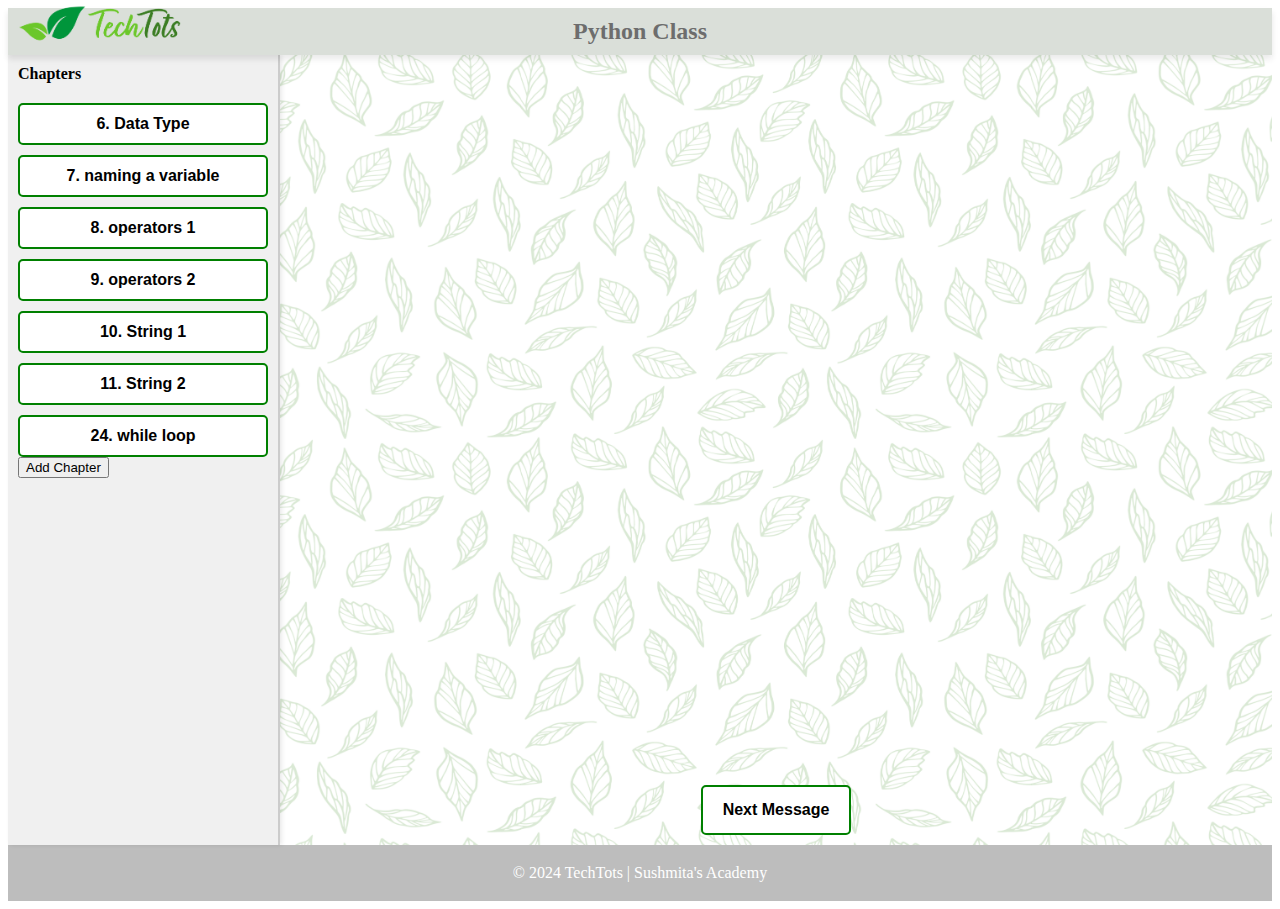
==== index.html @ 0f3cfc85 "Update index.html" ====
<!DOCTYPE html>
<html lang="en">
<head>
    <link rel="apple-touch-icon" sizes="180x180" href="/apple-touch-icon.png">
    <link rel="icon" type="image/png" sizes="32x32" href="/favicon-32x32.png">
    <link rel="icon" type="image/png" sizes="16x16" href="/favicon-16x16.png">
    <link rel="manifest" href="/site.webmanifest">
    <meta charset="UTF-8">
    <meta name="viewport" content="width=device-width, initial-scale=1.0">
    <title>TechTots</title>
    <link rel="stylesheet" href="styles.css">
</head>
<body>
    <header>
        <img src="res/LOGO.png" alt="Logo" id="logo">
        <h1 id="title" style="font-size: 150%;">Python Class</h1>
    </header>
    <div id="mainContainer">
        <div id="devSide">
            <p>Chapters</p>
            <!-- <img id="devImage" src="res/dev-image.png" alt="Developer Image"> -->
            <div id="chapters">
                <!-- Buttons will be dynamically generated here -->
            </div>
            <button id="addChapterButton">Add Chapter</button> <!-- New button added -->
        </div>
        <div id="chatContainer">
            <div id="chatBox">
                <!-- Chat messages will appear here -->
            </div>
            <button id="nextMessageButton">Next Message</button>
        </div>
    </div>
    <footer>
        <p>&copy; 2024 TechTots | Sushmita's Academy</p>
    </footer>
    <script src="script.js"></script>
</body>
</html>
---- styles.css ----
header {
    background-color: #dadfd9;
    color: rgb(109, 109, 109);
    display: flex;
    align-items: center;
    padding: 10px;
    box-shadow: 0 4px 6px rgba(0, 0, 0, 0.1);
    position: relative;
}

#logo {
    width: 15%;
    height: auto;
    margin-right: 10px; /* Space between logo and text */
}

header h1 {
    margin: 0;
    flex: 1;
    text-align: center;
}

#logo {
    width: 15%;
    height: auto;
    position: absolute;
    left: 10px;
    top: 50%;
    transform: translateY(-50%);
}

header h1 {
    margin: 0;
    flex: 1;
    text-align: center;
}

#mainContainer {
    display: flex;
    flex: 1;
    flex-direction: row;
    height: calc(100vh - 80px - 30px); /* 80px for header + 30px for footer */
}

#devSide {
    width: 250px;
    padding: 10px;
    background-color: #f0f0f0;
    border-right: 2px solid #ccc;
    display: flex;
    flex-direction: column;
    align-items: flex-start;
    box-shadow: 2px 0 4px rgba(0, 0, 0, 0.1);
}

#devSide p {
    margin: 0;
    font-weight: bold;
}

#chapters {
    margin-top: 10px;
}

#chapters button {
    width: 100%;
    background-color: white;
    color: black;
    margin-top: 10px;
    padding: 10px;
    border: 2px solid green;
    border-radius: 5px;
    cursor: pointer;
    font-size: 16px;
    font-weight: bold;
    text-align: center;
}

#chapters button:hover {
    background-color: #f0f0f0;
}

#chapters button:active {
    background-color: darkgreen;
    border: 2px solid black;
    color: white;
}

#chatContainer {
    flex: 1;
    display: flex;
    flex-direction: column;
    align-items: center;
    padding: 10px;
    overflow: hidden;
    background-image: url(res/Picture8.png);
    background-size: cover;
    background-position: center;
    position: relative;
}

#chatBox {
    width: 100%;
    flex: 1;
    overflow-y: auto;
    display: flex;
    flex-direction: column;
    align-items: flex-start;
    margin-bottom: 10px;
}

#nextMessageButton {
    width: 150px;
    height: 50px;
    cursor: pointer;
    background-color: white;
    color: black;
    border: 2px solid green;
    border-radius: 5px;
    font-size: 16px;
    font-weight: bold;
    margin-top: 10px;
    flex-shrink: 0; /* Prevent button from shrinking */
}

#nextMessageButton:hover {
    background-color: #f0f0f0;
}

#nextMessageButton:active {
    background-color: darkgreen;
    border: 2px solid black;
    color: white;
}

footer {
    background-color: #bdbdbd;
    color: white;
    text-align: center;
    padding: 3px;
    flex-shrink: 0; /* Ensure footer does not shrink */
}

.message {
    max-width: 80%;
    padding: 5px 10px;
    margin: 5px 0;
    border-radius: 10px;
    font-size: 17px;
    line-height: 1.4;
}

.message.right {
    background-color: #d1e7dd;
    align-self: flex-end;
}

.message.left {
    background-color: #f8d7da;
    align-self: flex-start;
}
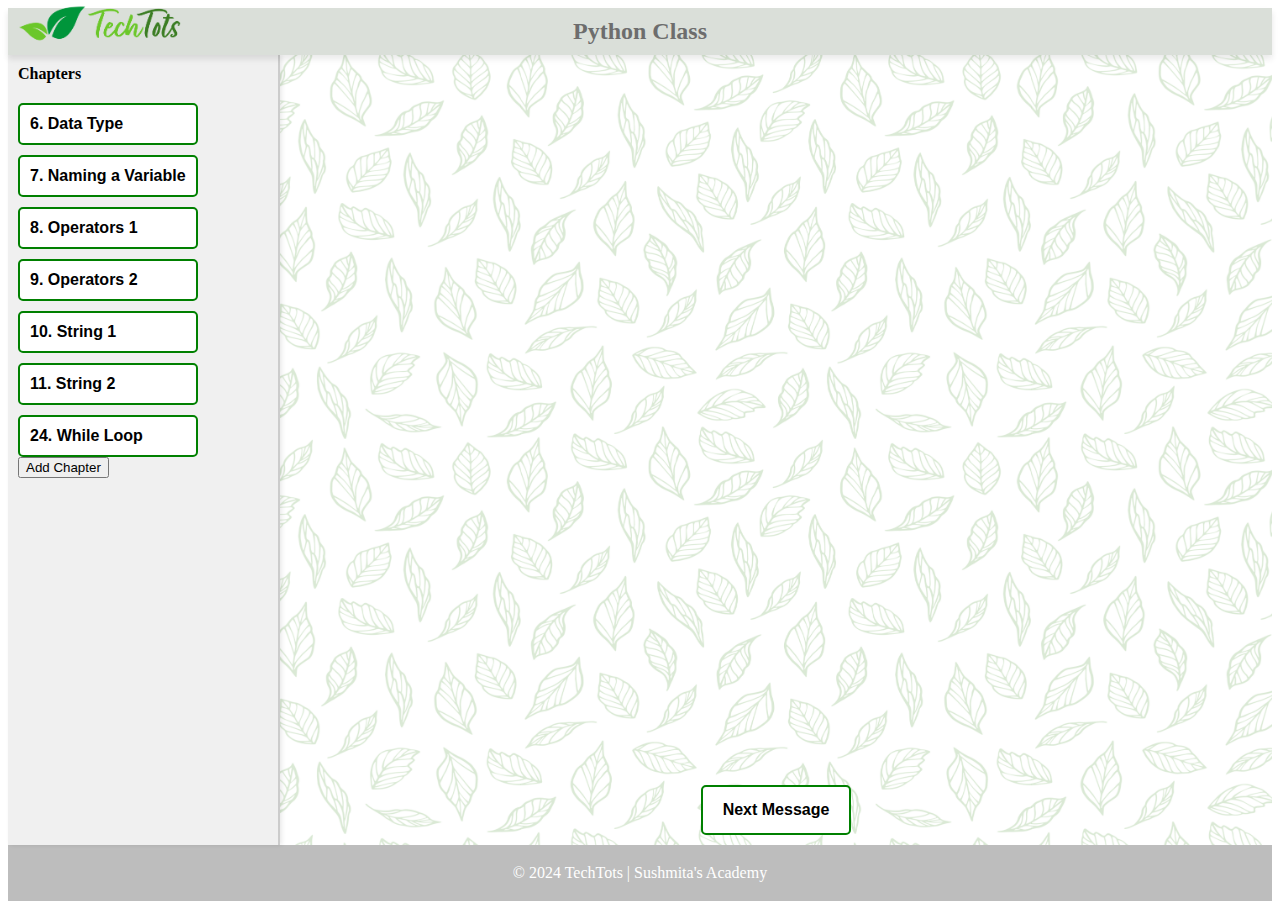
==== commit 25d8630f: "Update index.html" ====
--- a/index.html
+++ b/index.html
@@ -7,7 +7,7 @@
     <link rel="manifest" href="/site.webmanifest">
     <meta charset="UTF-8">
     <meta name="viewport" content="width=device-width, initial-scale=1.0">
-    <title>TechTots</title>
+    <title>Tech Tots</title>
     <link rel="stylesheet" href="styles.css">
 </head>
 <body>
@@ -18,11 +18,11 @@
     <div id="mainContainer">
         <div id="devSide">
             <p>Chapters</p>
-            <!-- <img id="devImage" src="res/dev-image.png" alt="Developer Image"> -->
             <div id="chapters">
-                <!-- Buttons will be dynamically generated here -->
+                <!-- Ensure this div is empty -->
             </div>
-            <button id="addChapterButton">Add Chapter</button> <!-- New button added -->
+            
+            <button id="addChapterButton">Add Chapter</button>
         </div>
         <div id="chatContainer">
             <div id="chatBox">
--- a/styles.css
+++ b/styles.css
@@ -60,8 +60,12 @@
 
 #chapters {
     margin-top: 10px;
+    display: flex;
+    flex-direction: column;
+    align-items: flex-start; /* Aligns all child elements (buttons) to the left */
 }
 
+/* Style for chapter buttons */
 #chapters button {
     width: 100%;
     background-color: white;
@@ -73,9 +77,10 @@
     cursor: pointer;
     font-size: 16px;
     font-weight: bold;
-    text-align: center;
+    text-align: left; /* Aligns text inside buttons to the left */
 }
 
+/* Button hover and active states */
 #chapters button:hover {
     background-color: #f0f0f0;
 }
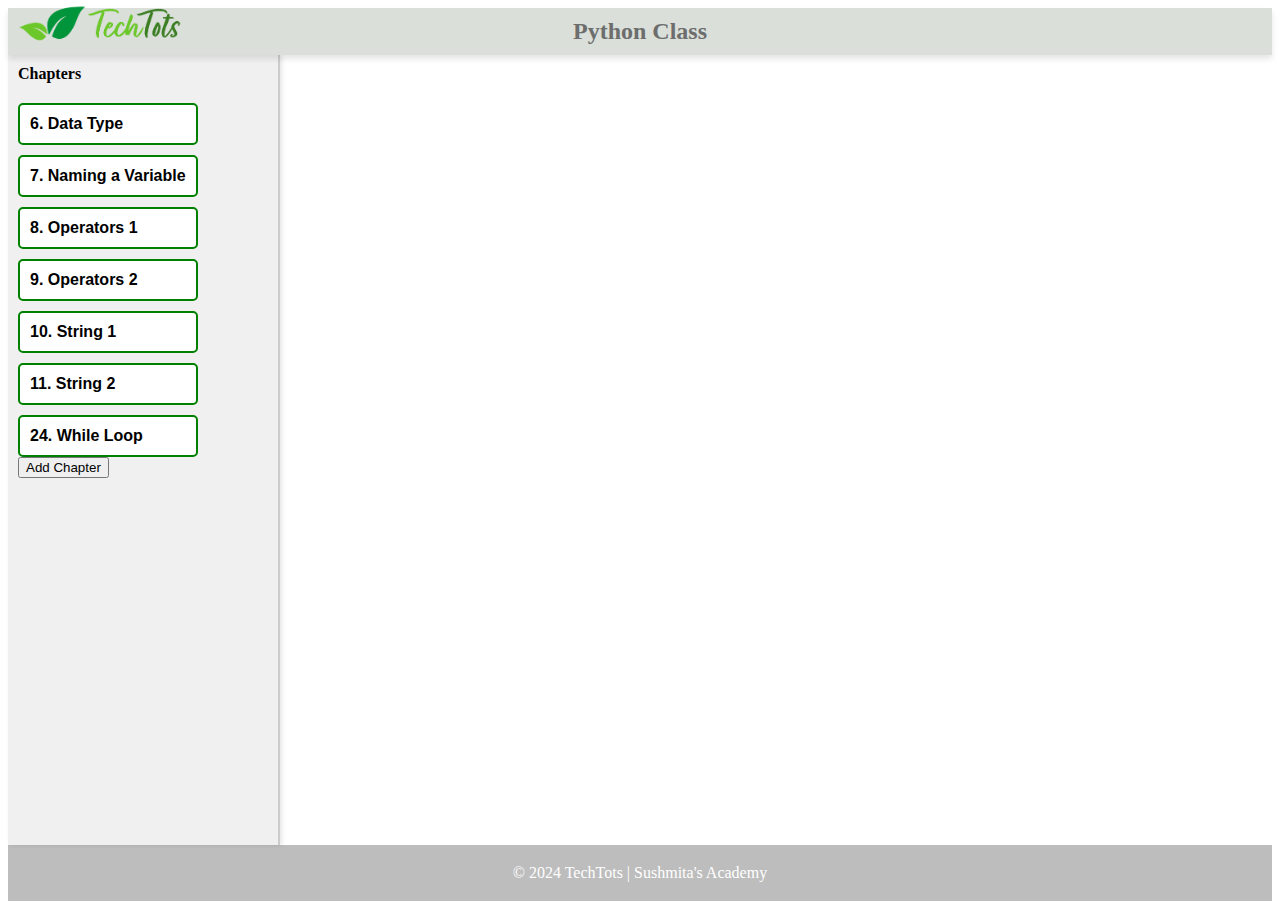
==== commit 6ed12352: "Update index.html" ====
--- a/index.html
+++ b/index.html
@@ -7,7 +7,7 @@
     <link rel="manifest" href="/site.webmanifest">
     <meta charset="UTF-8">
     <meta name="viewport" content="width=device-width, initial-scale=1.0">
-    <title>Tech Tots</title>
+    <title>TechTots</title>
     <link rel="stylesheet" href="styles.css">
 </head>
 <body>
@@ -24,11 +24,9 @@
             
             <button id="addChapterButton">Add Chapter</button>
         </div>
-        <div id="chatContainer">
-            <div id="chatBox">
-                <!-- Chat messages will appear here -->
-            </div>
-            <button id="nextMessageButton">Next Message</button>
+        
+        <div id="contentContainer">
+            <!-- This container will be updated with chapter options -->
         </div>
     </div>
     <footer>
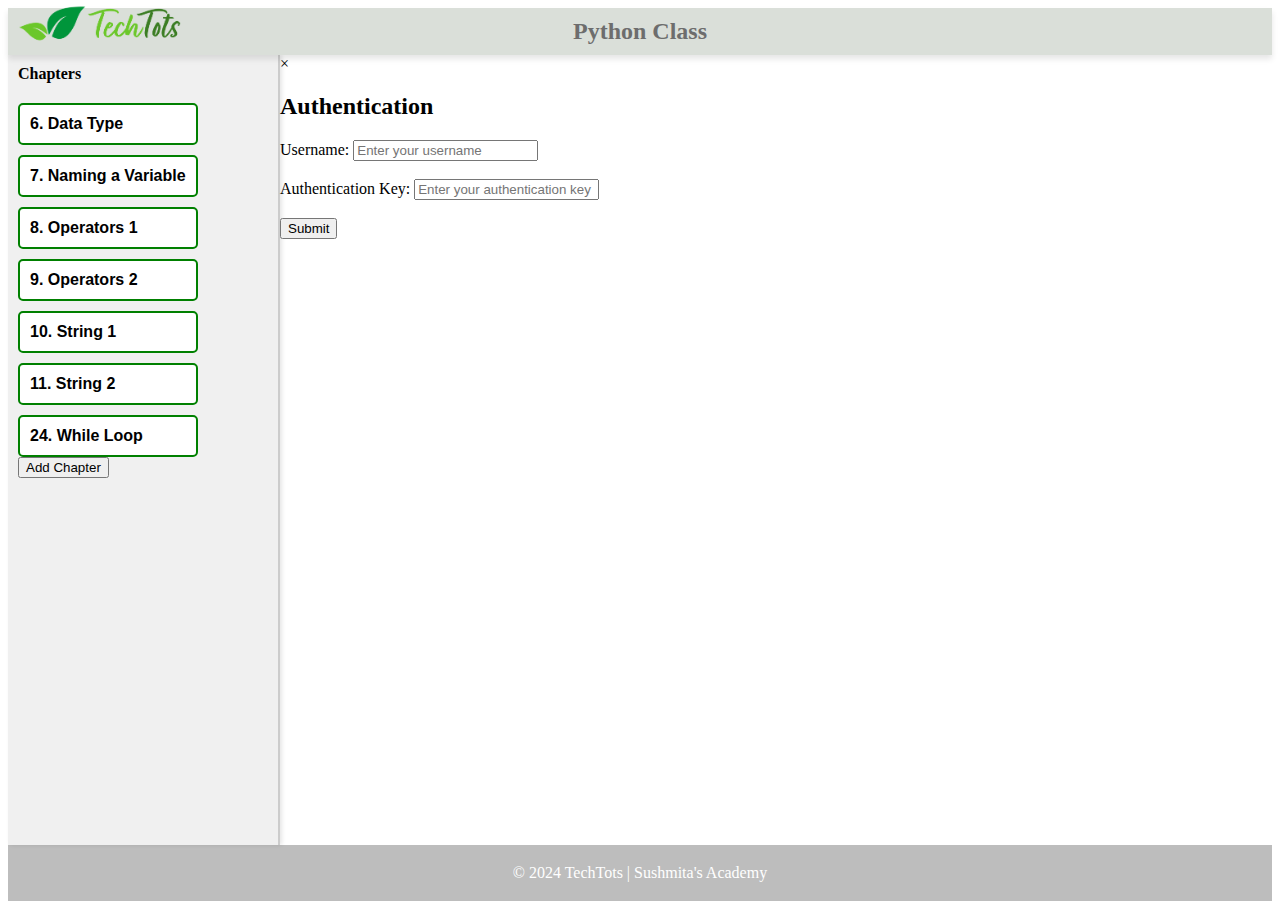
==== commit f5d2a6cf: "Update index.html" ====
--- a/index.html
+++ b/index.html
@@ -27,6 +27,17 @@
         
         <div id="contentContainer">
             <!-- This container will be updated with chapter options -->
+            <div id="authModal" class="modal">
+                <div class="modal-content">
+                    <span class="close">&times;</span>
+                    <h2>Authentication</h2>
+                    <label for="username">Username:</label>
+                    <input type="text" id="username" placeholder="Enter your username"><br><br>
+                    <label for="authKey">Authentication Key:</label>
+                    <input type="password" id="authKey" placeholder="Enter your authentication key"><br><br>
+                    <button id="submitAuth">Submit</button>
+                </div>
+            </div>
         </div>
     </div>
     <footer>
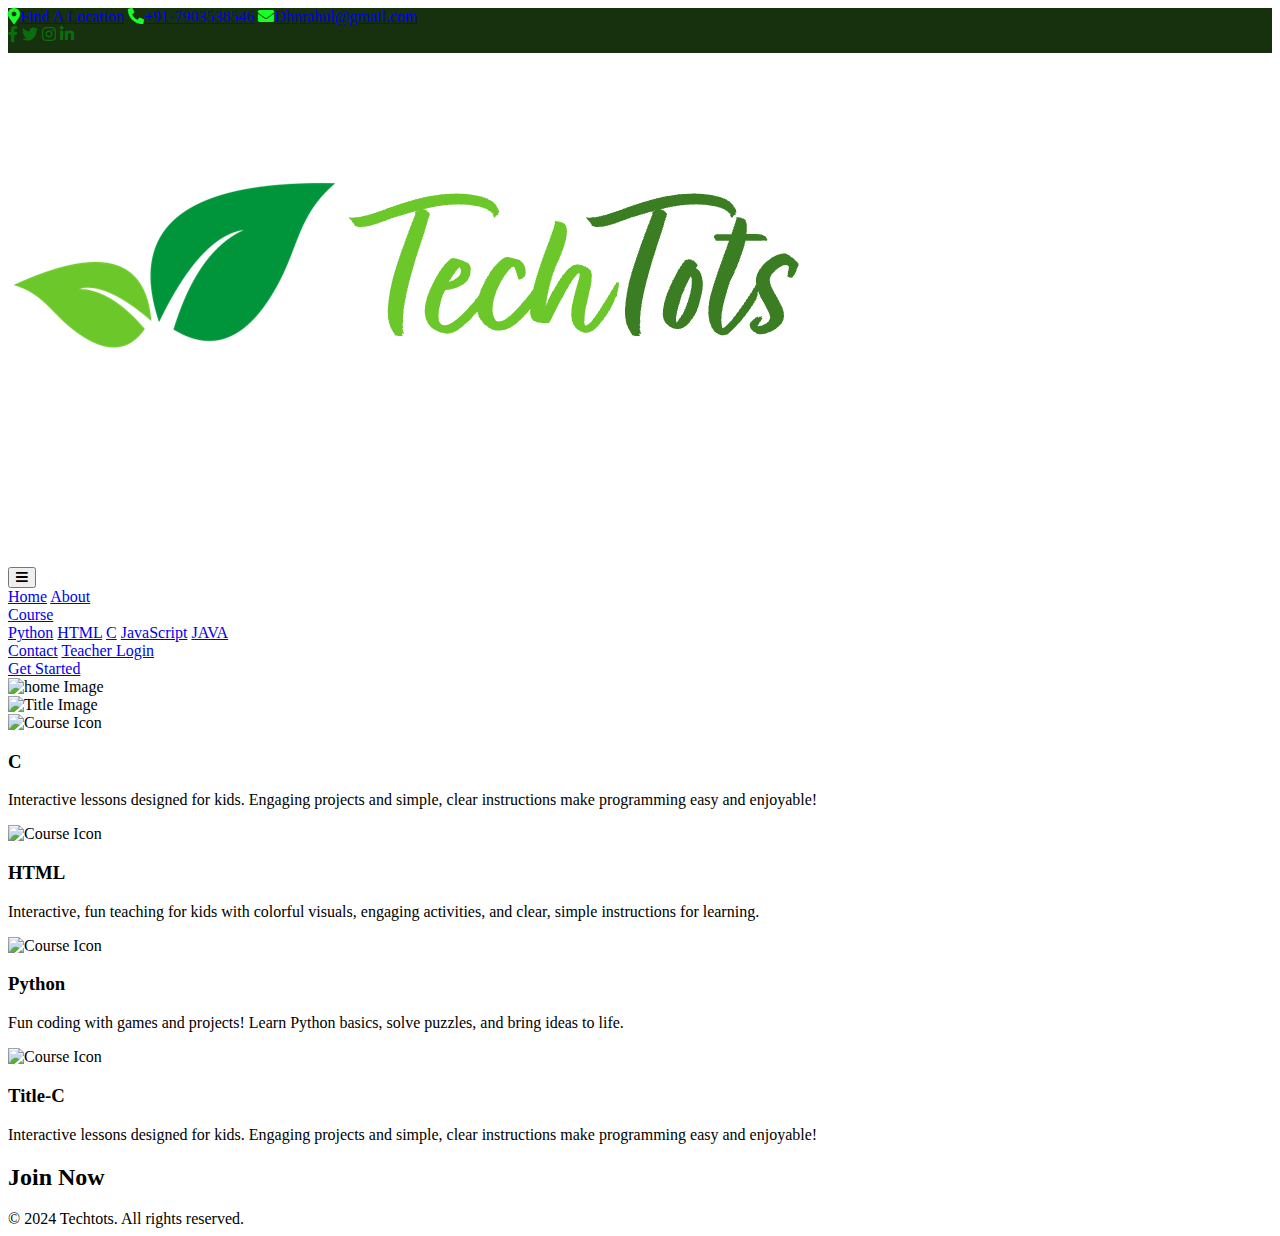
==== commit 3b76fccd: "Update index.html" ====
--- a/index.html
+++ b/index.html
@@ -1,48 +1,136 @@
 <!DOCTYPE html>
 <html lang="en">
 <head>
-    <link rel="apple-touch-icon" sizes="180x180" href="/apple-touch-icon.png">
-    <link rel="icon" type="image/png" sizes="32x32" href="/favicon-32x32.png">
-    <link rel="icon" type="image/png" sizes="16x16" href="/favicon-16x16.png">
-    <link rel="manifest" href="/site.webmanifest">
     <meta charset="UTF-8">
     <meta name="viewport" content="width=device-width, initial-scale=1.0">
-    <title>TechTots</title>
-    <link rel="stylesheet" href="styles.css">
+    <title>Techtots</title>
+    <link rel="preconnect" href="https://fonts.googleapis.com">
+    <link rel="preconnect" href="https://fonts.gstatic.com" crossorigin>
+    <link href="https://fonts.googleapis.com/css2?family=Lato:wght@400;700;900&family=Montserrat:wght@100..900&display=swap" rel="stylesheet">
+    <link rel="stylesheet" href="https://use.fontawesome.com/releases/v5.15.4/css/all.css">
+    <link href="https://cdn.jsdelivr.net/npm/bootstrap-icons@1.4.1/font/bootstrap-icons.css" rel="stylesheet">
+    <link href="lib/animate/animate.min.css" rel="stylesheet">
+    <link href="lib/owlcarousel/assets/owl.carousel.min.css" rel="stylesheet">
+    <link href="bootstrap.min.css" rel="stylesheet">
+    <link href="style.css" rel="stylesheet">
+</head>
+    <link rel="stylesheet" href="style.css">
+    <link rel="stylesheet" href="HomeSection.css">
+    <link rel="stylesheet" href="aboutSection.css">
+    <link rel="stylesheet" href="coursesSection.css">
+    <link rel="stylesheet" href="joinNowSection.css">
 </head>
 <body>
-    <header>
-        <img src="res/LOGO.png" alt="Logo" id="logo">
-        <h1 id="title" style="font-size: 150%;">Python Class</h1>
-    </header>
-    <div id="mainContainer">
-        <div id="devSide">
-            <p>Chapters</p>
-            <div id="chapters">
-                <!-- Ensure this div is empty -->
+
+<!-- header start -->
+
+<!-- Topbar Start -->
+<div class="container-fluid topbar  d-none d-xl-block w-100" style="background-color: #17300e;">
+    <div class="container" >
+        <div class="row gx-0 align-items-center" style="height: 45px; " >
+            <div class="col-lg-6 text-center text-lg-start mb-lg-0">
+                <div class="d-flex flex-wrap" >
+                    <a href="#" class="text-muted me-4"><i class="fas fa-map-marker-alt me-2" style="color: rgb(23, 255, 39);"></i>Find A Location</a>
+                    <a href="tel:+01234567890" class="text-muted me-4"><i class="fas fa-phone-alt me-2" style="color: rgb(23, 255, 39);"></i>+91-7903538546</a>
+                    <a href="mailto:dhnrahul@gmail.com" class="text-muted me-0"><i class="fas fa-envelope me-2" style="color: rgb(23, 255, 39);"></i>Dhnrahul@gmail.com</a>
+                </div>
             </div>
-            
-            <button id="addChapterButton">Add Chapter</button>
-        </div>
-        
-        <div id="contentContainer">
-            <!-- This container will be updated with chapter options -->
-            <div id="authModal" class="modal">
-                <div class="modal-content">
-                    <span class="close">&times;</span>
-                    <h2>Authentication</h2>
-                    <label for="username">Username:</label>
-                    <input type="text" id="username" placeholder="Enter your username"><br><br>
-                    <label for="authKey">Authentication Key:</label>
-                    <input type="password" id="authKey" placeholder="Enter your authentication key"><br><br>
-                    <button id="submitAuth">Submit</button>
+            <div class="col-lg-6 text-center text-lg-end">
+                <div class="d-flex align-items-center justify-content-end">
+                    <a href="#" class="btn btn-light btn-sm-square rounded-circle me-3"><i class="fab fa-facebook-f" style="color: rgb(10, 110, 15);"></i></a>
+                    <a href="#" class="btn btn-light btn-sm-square rounded-circle me-3"><i class="fab fa-twitter" style="color: rgb(10, 110, 15);"></i></a>
+                    <a href="https://www.instagram.com/techtots_ind" class="btn btn-light btn-sm-square rounded-circle me-3" target="_self" ><i class="fab fa-instagram" style="color: rgb(10, 110, 15);"></i></a>
+                    <a href="#" class="btn btn-light btn-sm-square rounded-circle me-0"><i class="fab fa-linkedin-in" style="color: rgb(10, 110, 15);"></i></a>
                 </div>
             </div>
         </div>
     </div>
-    <footer>
-        <p>&copy; 2024 TechTots | Sushmita's Academy</p>
-    </footer>
-    <script src="script.js"></script>
+</div>
+<!-- Topbar End -->
+
+<!-- Navbar & Hero Start -->
+<div class="container-fluid nav-bar sticky-top px-0 px-lg-4 py-2 py-lg-0">
+    <div class="container">
+        <nav class="navbar navbar-expand-lg navbar-light">
+            <a href="" class="navbar-brand p-0">
+                <h1 class="display-11" style="color: green;"><img src="res/LOGO.png" alt="home Image"></h1>
+                <!-- <img src="img/logo.png" alt="Logo"> -->
+            </a>
+            <button class="navbar-toggler" type="button" data-bs-toggle="collapse" data-bs-target="#navbarCollapse">
+                <span class="fa fa-bars"></span>
+            </button>
+            <div class="collapse navbar-collapse" id="navbarCollapse">
+                <div class="navbar-nav mx-auto py-0">
+                    <a href="#homeSection" class="nav-item nav-link active">Home</a>
+                    <a href="about.html" class="nav-item nav-link">About</a>
+                    <div class="nav-item dropdown">
+                        <a href="#coursesSection" class="nav-link dropdown-toggle" data-bs-toggle="dropdown">Course</a>
+                        <div class="dropdown-menu m-0">
+                            <a href="feature.html" class="dropdown-item">Python</a>
+                            <a href="cars.html" class="dropdown-item">HTML</a>
+                            <a href="team.html" class="dropdown-item">C</a>
+                            <a href="testimonial.html" class="dropdown-item">JavaScript</a>
+                            <a href="404.html" class="dropdown-item">JAVA</a>
+                        </div>
+                    </div>
+                    <a href="#contact" class="nav-item nav-link">Contact</a>
+                    <a href="python.html" class="nav-item nav-link">Teacher Login</a>
+                </div>
+                <a href="#" class="btn btn-primary rounded-pill py-2 px-4">Get Started</a>
+            </div>
+        </nav>
+    </div>
+</div><!-- header End -->
+
+<main>
+    <div id="mainContainer">
+        <section id="homeSection">
+            
+            <div class="home-image">
+                <img src="res/Home.png" alt="home Image">
+            </div>
+            
+        </section>
+
+        <section id="coursesSection">
+            <div class="title-image">
+                <img src="res/courses.png" alt="Title Image">
+            </div>
+            <div class="courses-container">
+                <div class="course-box">
+                    <img src="res/cicon.png" alt="Course Icon">
+                    <h3>C</h3>
+                    <p>Interactive lessons designed for kids. Engaging projects and simple, clear instructions make programming easy and enjoyable!</p>
+                </div>
+                <div class="course-box">
+                    <img src="res/htmlicon.png" alt="Course Icon">
+                    <h3>HTML</h3>
+                    <p>Interactive, fun teaching for kids with colorful visuals, engaging activities, and clear, simple instructions for learning.                    </p>
+                </div>
+                <div class="course-box">
+                    <img src="res/picon.png" alt="Course Icon">
+                    <h3>Python</h3>
+                    <p>Fun coding with games and projects! Learn Python basics, solve puzzles, and bring ideas to life.
+                    </p>
+                </div>
+                <div class="course-box">
+                    <img src="res/cicon.png" alt="Course Icon">
+                    <h3>Title-C</h3>
+                    <p>Interactive lessons designed for kids. Engaging projects and simple, clear instructions make programming easy and enjoyable!</p>
+                </div>
+            </div>
+        </section>
+        </section>
+            <section id="joinNowSection">
+            <h2>Join Now</h2>
+            <!-- Content for Join Now -->
+        </section>
+    </div>
+</main>
+
+<footer>
+    &copy; 2024 Techtots. All rights reserved.
+</footer>
+<script src="main.js"></script>
 </body>
 </html>
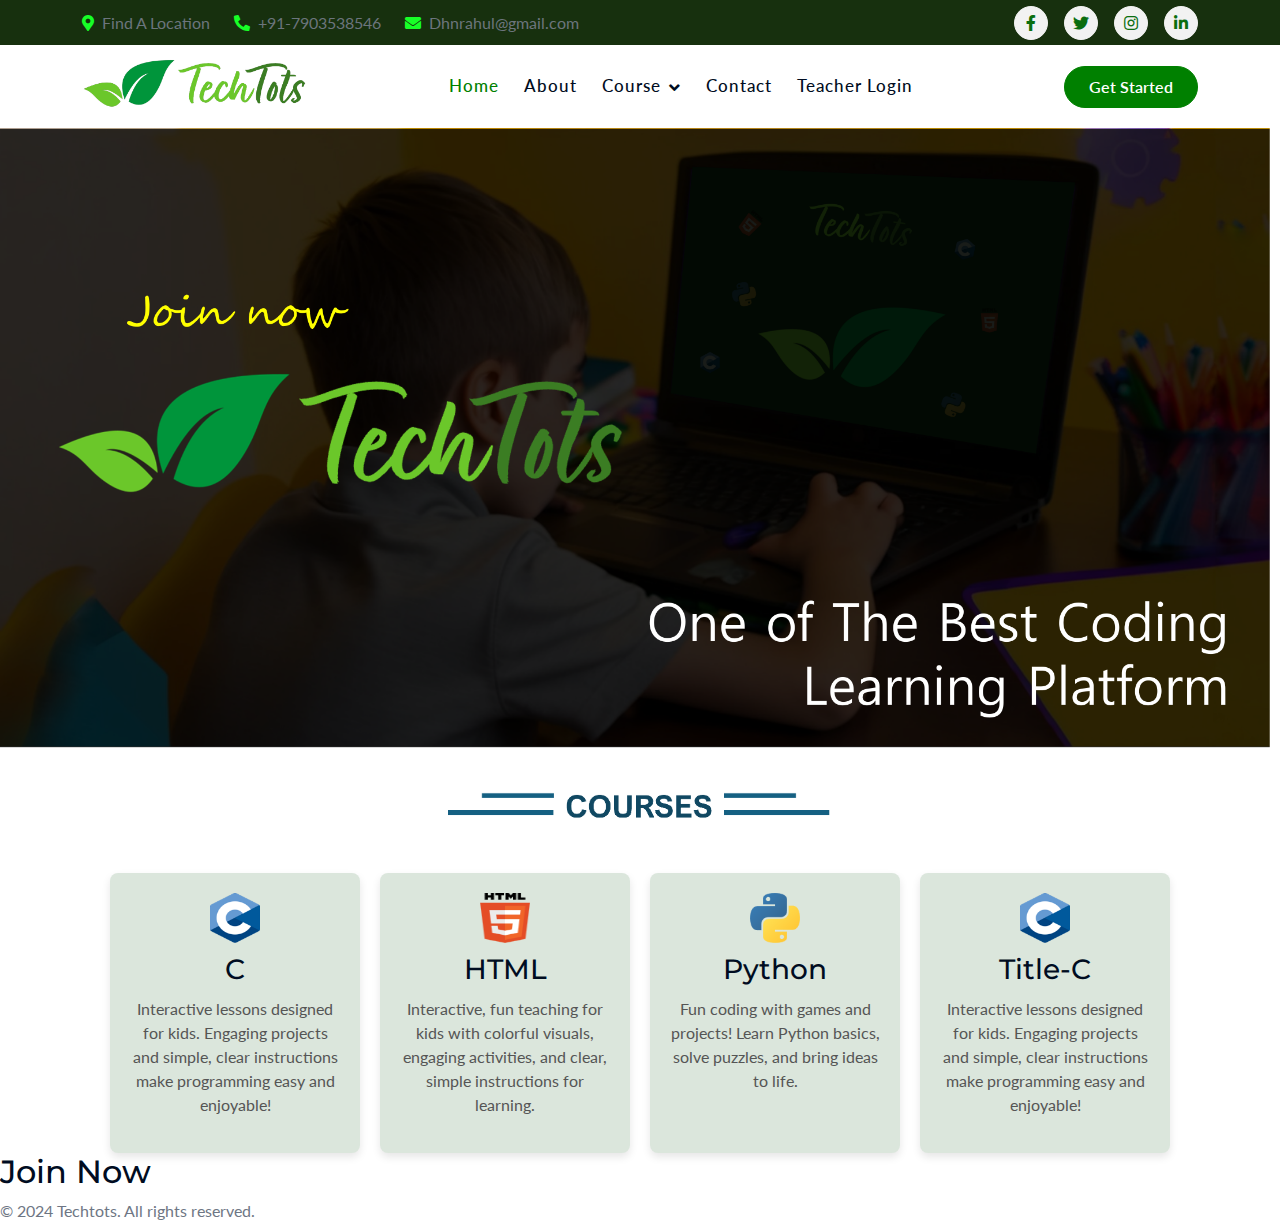
==== commit 2b985228: "Update index.html" ====
--- a/index.html
+++ b/index.html
@@ -37,10 +37,10 @@
             </div>
             <div class="col-lg-6 text-center text-lg-end">
                 <div class="d-flex align-items-center justify-content-end">
-                    <a href="#" class="btn btn-light btn-sm-square rounded-circle me-3"><i class="fab fa-facebook-f" style="color: rgb(10, 110, 15);"></i></a>
-                    <a href="#" class="btn btn-light btn-sm-square rounded-circle me-3"><i class="fab fa-twitter" style="color: rgb(10, 110, 15);"></i></a>
+                    <a href="https://www.instagram.com/techtots_ind" class="btn btn-light btn-sm-square rounded-circle me-3"><i class="fab fa-facebook-f" style="color: rgb(10, 110, 15);"></i></a>
+                    <a href="https://www.instagram.com/techtots_ind" class="btn btn-light btn-sm-square rounded-circle me-3"><i class="fab fa-twitter" style="color: rgb(10, 110, 15);"></i></a>
                     <a href="https://www.instagram.com/techtots_ind" class="btn btn-light btn-sm-square rounded-circle me-3" target="_self" ><i class="fab fa-instagram" style="color: rgb(10, 110, 15);"></i></a>
-                    <a href="#" class="btn btn-light btn-sm-square rounded-circle me-0"><i class="fab fa-linkedin-in" style="color: rgb(10, 110, 15);"></i></a>
+                    <a href="https://www.instagram.com/techtots_ind" class="btn btn-light btn-sm-square rounded-circle me-0"><i class="fab fa-linkedin-in" style="color: rgb(10, 110, 15);"></i></a>
                 </div>
             </div>
         </div>
--- a/style.css
+++ b/style.css
@@ -0,0 +1,960 @@
+
+/*** Spinner Start ***/
+/*** Spinner ***/
+#spinner {
+    opacity: 0;
+    visibility: hidden;
+    transition: opacity .5s ease-out, visibility 0s linear .5s;
+    z-index: 99999;
+}
+
+#spinner.show {
+    transition: opacity .5s ease-out, visibility 0s linear 0s;
+    visibility: visible;
+    opacity: 1;
+}
+/*** Spinner End ***/
+
+.logo {
+    width: 50px; /* Increase or decrease the size as needed */
+    height: 50px; /* Ensures the aspect ratio remains consistent */
+}
+
+.back-to-top {
+    position: fixed;
+    right: 30px;
+    bottom: 30px;
+    transition: 0.5s;
+    z-index: 99;
+}
+
+/*** Button Start ***/
+.btn {
+    font-weight: 600;
+    transition: .5s;
+}
+
+.btn-square {
+    width: 32px;
+    height: 32px;
+}
+
+.btn-sm-square {
+    width: 34px;
+    height: 34px;
+}
+
+.btn-md-square {
+    width: 44px;
+    height: 44px;
+}
+
+.btn-lg-square {
+    width: 56px;
+    height: 56px;
+}
+
+.btn-xl-square {
+    width: 66px;
+    height: 66px;
+}
+
+.btn-square,
+.btn-sm-square,
+.btn-md-square,
+.btn-lg-square,
+.btn-xl-square {
+    padding: 0;
+    display: flex;
+    align-items: center;
+    justify-content: center;
+    font-weight: normal;
+}
+
+.btn.btn-primary {
+    color: var(--bs-white);
+}
+
+.btn.btn-primary:hover {
+    background: var(--bs-secondary);
+    border: 1px solid var(--bs-secondary);
+}
+
+.btn.btn-secondary {
+    color: var(--bs-white);
+}
+
+.btn.btn-secondary:hover {
+    background: green;
+    border: 1px solid var(--bs-primary);
+}
+
+.btn.btn-light {
+    color: green
+}
+
+.btn.btn-light:hover {
+    color: white;
+    background: rgb(97, 251, 91);
+}
+
+/*** Icon Animation Start ***/
+@keyframes icon-animat {
+    0%  {border-radius: 67% 33% 29% 71% / 39% 46% 54% 61%;}
+
+    25% {border-radius: 69% 31% 19% 81% / 43% 37% 63% 57%;}
+
+    50% {border-radius: 67% 33% 16% 84% / 57% 37% 63% 43%;}
+
+    75% {border-radius: 77% 23% 61% 39% / 36% 61% 39% 64%;}
+
+    100% {border-radius: 67% 33% 29% 71% / 39% 46% 54% 61%;}
+}
+/*** Icon Animation End ***/
+
+
+/*** Navbar Start ***/
+.nav-bar {
+    background: var(--bs-white);
+}
+
+.sticky-top {
+    transition: 1s;
+}
+
+.navbar-light .navbar-nav .nav-link {
+    position: relative;
+    margin-right: 25px;
+    padding: 35px 0;
+    letter-spacing: 1px;
+    color: var(--bs-dark);
+    font-size: 17px;
+    font-weight: 500;
+    outline: none;
+    transition: .5s;
+}
+
+.sticky-top .navbar-light .navbar-nav .nav-link {
+    padding: 20px 0;
+    color: var(--bs-dark);
+}
+
+.navbar-light .navbar-nav .nav-link:hover,
+.navbar-light .navbar-nav .nav-link.active {
+    color: green;
+}
+
+.navbar-light .navbar-brand img {
+    max-height: 50px;
+    transition: .5s;
+}
+
+/* .sticky-top .navbar-light .navbar-brand img {
+    max-height: 50px;
+} */
+
+.navbar .dropdown-toggle::after {
+    border: none;
+    content: "\f107";
+    font-family: "Font Awesome 5 Free";
+    font-weight: 600;
+    vertical-align: middle;
+    margin-left: 8px;
+}
+
+.dropdown .dropdown-menu a:hover {
+    background: green;
+    color: var(--bs-white);
+}
+
+.navbar .nav-item:hover .dropdown-menu {
+    transform: rotateX(0deg);
+    visibility: visible;
+    margin-top: 8px !important;
+    background: var(--bs-light);
+    transition: .5s;
+    opacity: 1;
+}
+
+
+
+@media (min-width: 992px) {
+    .navbar .nav-item .dropdown-menu {
+    display: block;
+    visibility: hidden;
+    top: 100%;
+    transform: rotateX(-75deg);
+    transform-origin: 0% 0%;
+    border: 0;
+    border-radius: 10px;
+    margin-top: 8px !important;
+    transition: .5s;
+    opacity: 0;
+    }
+}
+
+@media (max-width: 991px) {
+    .navbar.navbar-expand-lg .navbar-toggler {
+        padding: 8px 15px;
+        border: 1px solid var(--bs-primary);
+        color: var(--bs-primary);
+    }
+
+    .sticky-top .navbar-light .navbar-nav .nav-link {
+        padding: 12px 0;
+    }
+}
+/*** Navbar End ***/
+
+/*** Carousel Header Start ***/
+.carousel .carousel-item img {
+    object-fit: cover;
+}
+
+.carousel .carousel-item,
+.carousel .carousel-item img {
+    height: 700px;
+}
+
+.carousel-item .carousel-caption {
+    position: absolute;
+    width: 100%;
+    height: 100%;
+    left: 0;
+    bottom: 0;
+    background: rgba(0, 0, 0, .6);
+    display: flex;
+    align-items: center;
+}
+
+.carousel .carousel-indicators {
+    left: 75%;
+    top: 50%;
+    margin-right: 25%;
+    transform: translateY(-50%);
+    flex-direction: column;
+}
+
+.carousel-indicators [data-bs-target] {
+    display: flex;
+    width: 15px;
+    height: 15px;
+    border: 6px solid var(--bs-white);
+    border-radius: 15px;
+    padding: 0;
+    margin-top:10px;
+    margin-bottom:10px;
+    background-color: var(--bs-secondary);
+    opacity: 1;
+    transition: 0.5s;
+}
+
+.carousel-indicators [data-bs-target].active {
+    background-color: var(--bs-primary);
+}
+
+@media (max-width: 992px) {
+    .carousel-indicators [data-bs-target] {
+        display: none;
+    }
+}
+/*** Carousel Header End ***/
+
+/*** Single Page Hero Header Start ***/
+.bg-breadcrumb {
+    position: relative;
+    overflow: hidden;
+    background: linear-gradient(rgba(31, 46, 78, 1), rgba(0, 12, 33, 0.8)), url(../img/fact-bg.jpg);
+    background-position: center top;
+    background-repeat: no-repeat;
+    background-size: cover;
+    padding: 60px 0 60px 0;
+    transition: 0.5s;
+}
+
+.bg-breadcrumb .breadcrumb {
+    position: relative;
+}
+
+.bg-breadcrumb .breadcrumb .breadcrumb-item a {
+    color: var(--bs-white);
+}
+/*** Single Page Hero Header End ***/
+
+/*** Features Start ***/
+.feature {
+    background: var(--bs-light);
+}
+
+.feature .feature-item {
+    display: flex;
+    border-radius: 10px;
+}
+
+.feature .feature-item .feature-icon span {
+    width: 90px; 
+    height: 90px;
+    display: flex;
+    align-items: center;
+    justify-content: center;
+    color: var(--bs-secondary);
+    background: var(--bs-primary);
+    border-radius: 67% 33% 29% 71% / 39% 46% 54% 61%;;
+    animation-name: icon-animat;
+    animation-duration: 5s;
+    animation-delay: 1s;
+    animation-direction: alternate;
+    animation-iteration-count: infinite;
+    transition: 0.5s;
+}
+
+/*** Features End ***/
+
+/*** About Start ***/
+.about .about-item .about-item-inner {
+    display: flex;
+    flex-direction: column;
+    align-items: center;
+    justify-content: center;
+    text-align: center;
+    border-radius: 10px;
+    background: var(--bs-light);
+    transition: 0.5s;
+}
+
+.about .about-item .about-item-inner .about-icon {
+    width: 90px; 
+    height: 90px; 
+    border-radius: 67% 33% 29% 71% / 39% 46% 54% 61%;
+    display: flex;
+    align-items: center;
+    justify-content: center;
+    color: var(--bs-secondary);
+    background: var(--bs-primary);
+    animation-name: icon-animat;
+    animation-duration: 5s;
+    animation-delay: 1s;
+    animation-direction: alternate;
+    animation-iteration-count: infinite;
+    transition: 0.5s;
+}
+
+.about .about-img {
+    position: relative;
+    overflow: hidden;
+    width: 100%;
+    height: 100%;
+    
+}
+
+.about .about-img .img-1 {
+    height: 85%;
+    margin-right: 50px;
+}
+
+.about .about-img .img-2 {
+    position: absolute;
+    width: 100%; 
+    bottom: 0; 
+    right: 0;
+    padding-left: 50px;
+    border-radius: 10px;
+}
+
+.about .about-img::after {
+    content: "";
+    position: absolute;
+    width: 10px;
+    height: 98%;
+    top: 0;
+    right: 0;
+    border-radius: 10px;
+    background: var(--bs-primary);
+    z-index: -1;
+}
+
+.about .about-item .text-item {
+    position: relative;
+    padding-left: 25px;
+}
+
+.about .about-item .text-item::after {
+    content: "";
+    position: absolute;
+    width: 5px;
+    height: 100%;
+    top: 0;
+    left: 0;
+    border-radius: 10px;
+    background: var(--bs-secondary);
+}
+/*** About End ***/
+
+
+/*** Fact Counter Start ***/
+.counter {
+    background: linear-gradient(rgba(0, 12, 33, 0.9), rgba(31, 46, 78, 0.9)), url(../img/fact-bg.jpg);
+    background-position: center center;
+    background-repeat: no-repeat;
+    background-size: cover;
+}
+
+.counter .counter-item .counter-item-icon {
+    width: 90px; 
+    height: 90px; 
+    border-radius: 67% 33% 29% 71% / 39% 46% 54% 61%;
+    display: flex;
+    align-items: center;
+    justify-content: center;
+    color: var(--bs-secondary);
+    background: var(--bs-primary);
+    animation-name: icon-animat;
+    animation-duration: 5s;
+    animation-delay: 1s;
+    animation-direction: alternate;
+    animation-iteration-count: infinite;
+    transition: 0.5s;
+}
+
+/*** Fact Counter End ***/
+
+/*** Services Start ***/
+.service .service-item {
+    position: relative;
+    display: flex;
+    flex-direction: column;
+    align-items: center;
+    justify-content: center;
+    text-align: center;
+    box-shadow: 0 0 45px rgba(0, 0, 0, .1);
+    border-radius: 10px;
+    background: var(--bs-white);
+    transition: 0.5s;
+}
+
+.service .service-item:hover {
+    display: flex;
+    flex-direction: column;
+    align-items: center;
+    justify-content: center;
+    text-align: center;
+    border-radius: 60px;
+    background: var(--bs-light);
+}
+
+.service .service-item::after {
+    content: "";
+    position: absolute;
+    width: 100%;
+    height: 100%;
+    bottom: 0;
+    left: 0;
+    background: var(--bs-primary);
+    border-radius: 10px;
+    z-index: -1;
+    transition: 0.5s;
+    opacity: 0;
+}
+
+.service .service-item:hover::after {
+    opacity: 1;
+}
+
+.service .service-item .service-icon {
+    width: 90px; 
+    height: 90px; 
+    border-radius: 67% 33% 29% 71% / 39% 46% 54% 61%;
+    display: flex;
+    align-items: center;
+    justify-content: center;
+    color: var(--bs-secondary);
+    background: var(--bs-primary);
+    animation-name: icon-animat;
+    animation-duration: 5s;
+    animation-delay: 1s;
+    animation-direction: alternate;
+    animation-iteration-count: infinite;
+    transition: 0.5s;
+}
+/*** Service End ***/
+
+/*** Cars Categories Start ***/
+.categories .categories-item {
+    position: relative;
+    border: 1px solid var(--bs-secondary);
+    border-radius: 10px;
+    transition: 0.5s;
+}
+
+.categories .categories-item:hover {
+    border: 1px solid var(--bs-primary);
+}
+
+.categories .categories-item .categories-item-inner {
+    position: relative;
+    overflow: hidden;
+    border-radius: 10px;
+    transition: 0.5s;
+}
+
+.categories .categories-item .categories-item-inner:hover {
+    box-shadow: 0 0 50px rgba(234, 0, 30, .3);
+}
+
+.categories .categories-item-inner .categories-img {
+    background: var(--bs-light);
+}
+
+.categories .categories-item-inner .categories-content {
+    border-top: 4px solid var(--bs-white);
+    text-align: center;
+    background: var(--bs-light);
+}
+
+.categories .categories-item-inner .categories-review {
+    display: flex;
+    align-items: center;
+    justify-content: center;
+}
+
+.categories-carousel .owl-stage-outer {
+    margin-top: 65px;
+    margin-right: -1px;
+}
+
+.categories-carousel .owl-nav .owl-prev,
+.categories-carousel .owl-nav .owl-next {
+    position: absolute;
+    top: -65px;
+    padding: 10px 35px;
+    color: var(--bs-white);
+    background: var(--bs-primary);
+    border-radius: 50px;
+    transition: 0.5s;
+}
+
+.categories-carousel .owl-nav .owl-prev {
+    left: 0 !important;
+}
+
+.categories-carousel .owl-nav .owl-next {
+    right: 0;
+}
+
+.categories-carousel .owl-nav .owl-prev:hover,
+.categories-carousel .owl-nav .owl-next:hover {
+    background: var(--bs-secondary);
+    color: var(--bs-white);
+}
+/*** Cars Categories End ***/
+
+
+/*** Process Start ***/
+.steps {
+    background: linear-gradient(rgba(0, 0, 0, 0.9), rgba(0, 0, 0, 0.9)), url(../img/bg-1.jpg);
+    background-position: center center;
+    background-repeat: no-repeat;
+    background-size: cover;
+}
+
+
+.steps .steps-item {
+    position: relative;
+    background: var(--bs-secondary);
+    border-radius: 10px;
+}
+
+.steps .steps-item h4,
+.steps .steps-item p {
+    color: var(--bs-white);
+}
+
+.steps .steps-item .setps-number {
+    position: absolute;
+    width: 64px;
+    height: 64px;
+    bottom: 0; 
+    right: 40px;
+    font-weight: 900;
+    border: 1px solid var(--bs-white); 
+    border-radius: 64px;
+    transform: translateY(50%);
+    color: var(--bs-white);
+    background: var(--bs-secondary);
+    display: flex;
+    align-items: center;
+    justify-content: center;
+}
+/*** Process End ***/
+
+
+/*** Blog Start ***/
+.blog .blog-item {
+    border-radius: 10px;
+    transition: 0.5s;
+}
+
+.blog .blog-item:hover {
+    box-shadow: 0 0 45px rgba(0, 0, 0, .2);
+}
+
+.blog .blog-item .blog-img {
+    position: relative;
+    overflow: hidden;
+    border-top-left-radius: 10px;
+    border-top-right-radius: 10px;
+}
+
+.blog .blog-item .blog-img::after {
+    content: "";
+    position: absolute;
+    width: 100%;
+    height: 0;
+    bottom: 0;
+    left: 0;
+    background: rgba(255, 255, 255, 0.3);
+    transition: 0.5s;
+}
+
+.blog .blog-item:hover .blog-img::after {
+    height: 100%;
+}
+
+.blog .blog-item .blog-img img {
+    transition: 0.5s;
+}
+
+.blog .blog-item:hover .blog-img img {
+    transform: scale(1.2);
+}  
+
+.blog .blog-item .blog-content {
+    position: relative;
+    background: var(--bs-light);
+}
+
+.blog .blog-item .blog-content .blog-date {
+    position: absolute;
+    top: 0; 
+    left: 25px; 
+    transform: translateY(-50%);
+    padding: 12px 25px;
+    border-radius: 10px;
+    color: var(--bs-white);
+    background: var(--bs-primary);
+}
+
+.blog .blog-item .blog-content .blog-comment {
+    display: flex;
+    justify-content: space-between;
+}
+/*** Blog End ***/
+
+
+/*** Banner Start ***/
+.banner .banner-item {
+    position: relative;
+    width: 100%;
+    height: 100%;
+    border-radius: 10px;
+    transition: 0.5s;
+    z-index: 1;
+}
+
+.banner .banner-item::after {
+    content: "";
+    position: absolute;
+    width: 100%;
+    height: 100%;
+    top: 0;
+    left: 0;
+    border-radius: 10px;
+    background: rgba(0, 0, 0, .6);
+    z-index: 2;
+}
+
+.banner .banner-item .banner-content {
+    position: absolute;
+    width: 100%;
+    height: 100%;
+    top: 0;
+    right: 0;
+    margin-left: 0;
+    margin-bottom: 0;
+    padding: 25px;
+    border-radius: 10px;
+    display: flex;
+    flex-direction: column;
+    justify-content: center;
+    align-items: end;
+    z-index: 5;
+}
+
+@media (min-width: 992px) {
+    .banner .banner-item .banner-content h2 {
+        font-size: 45px;
+        margin-bottom: 20px;
+    }
+
+    .banner .banner-item .banner-content h1 {
+        font-size: 72px;
+        margin-bottom: 20px;
+    }
+
+    .banner .banner-item .banner-content p {
+        font-size: 40px;
+        margin-bottom: 20px;
+    }
+}
+/*** Banner End ***/
+
+/*** Team Start ***/
+.team .team-item {
+    position: relative;
+    text-align: center;
+    border-radius: 10px;
+    margin-top: 100px;
+    background: var(--bs-light);
+    transition: 0.5s;
+    z-index: 1;
+}
+
+.team .team-item::after {
+    content: "";
+    position: absolute;
+    width: 100%;
+    height: 0;
+    bottom: 0;
+    left: 0;
+    border-radius: 10px;
+    background: var(--bs-secondary);
+    z-index: 2;
+    transition: 0.5s;
+}
+
+.team .team-item:hover::after {
+    height: 100%;
+}
+
+.team .team-item .team-content {
+    position: relative;
+    z-index: 5;
+}
+
+.team .team-item .team-content h4,
+.team .team-item .team-content p {
+    transition: 0.5s;
+}
+
+.team .team-item:hover .team-content h4 {
+    color: var(--bs-white);
+}
+.team .team-item:hover .team-content p {
+    color: var(--bs-white);
+}
+
+.team .team-item .team-img {
+    position: relative;
+    overflow: hidden;
+    top: -100px;
+    margin-bottom: -100px;
+    border-radius: 10px;
+    z-index: 3;
+}
+
+.team .team-item .team-img img {
+    transition: 0.5s;
+}
+
+.team .team-item:hover .team-img img {
+    transform: scale(1.1);
+}
+
+.team .team-item .team-img::after {
+    content: "";
+    position: absolute;
+    width: 100%;
+    height: 0;
+    top: 0;
+    left: 0;
+    border-radius: 10px;
+    background: rgba(255, 255, 255, .3);
+    z-index: 4;
+    transition: 0.5s;
+}
+
+.team .team-item:hover .team-img::after {
+    height: 100%;
+}
+/*** Team End ***/
+
+/*** Testimonial Start ***/
+.testimonial-carousel .owl-stage-outer {
+    margin-right: -1px;
+}
+
+.testimonial .testimonial-item {
+    position: relative;
+    margin-top: 35px;
+    border: 1px solid var(--bs-secondary);
+    border-radius: 10px;
+}
+
+.testimonial .testimonial-item .testimonial-quote {
+    position: absolute;
+    width: 70px;
+    height: 70px;
+    top: 0;
+    right: 25px;
+    transform: translateY(-50%);
+    border-radius: 70px;
+    color: var(--bs-white);
+    background: var(--bs-secondary);
+    display: flex;
+    align-items: center;
+    justify-content: center;
+}
+
+.testimonial .testimonial-item .testimonial-inner {
+    display: flex;
+    align-items: center;
+    background: var(--bs-light);
+    border-top-left-radius: 10px;
+    border-top-right-radius: 10px;
+}
+
+.testimonial .testimonial-item .testimonial-inner img {
+    width: 100px; 
+    height: 100px; 
+    border-radius: 100px;
+    border: 4px solid var(--bs-white);
+}
+
+.testimonial-carousel .owl-dots {
+    display: flex;
+    justify-content: center;
+}
+
+.testimonial-carousel .owl-dots .owl-dot {
+    width: 30px;
+    height: 30px;
+    border-radius: 30px;
+    margin: 20px 10px 0 10px;
+    background: var(--bs-primary);
+    transition: 0.5s;
+}
+
+.testimonial-carousel .owl-dots .owl-dot.active {
+    width: 30px;
+    height: 30px;
+    border-radius: 30px;
+    background: var(--bs-secondary);
+    transition: 0.5s;
+}
+
+.testimonial-carousel .owl-dots .owl-dot span {
+    position: relative;
+    margin-top: 50%;
+    margin-left: 50%;
+    transform: translate(-50%, -50%);
+    display: flex;
+    align-items: center;
+    justify-content: center;
+    text-align: center;
+}
+
+.testimonial-carousel .owl-dots .owl-dot.active span::after {
+    background: var(--bs-primary);
+}
+
+.testimonial-carousel .owl-dots .owl-dot span::after {
+    content: "";
+    width: 15px;
+    height: 15px;
+    border-radius: 15px;
+    position: absolute;
+    top: 50%;
+    left: 0;
+    transform: translateY(-50%);
+    display: flex;
+    align-items: center;
+    justify-content: center;
+    text-align: center;
+    background: var(--bs-white);
+    transition: 0.5s;
+}
+/*** Testimonial End ***/
+
+/*** Contact Start ***/
+.contact .contact-add-item {
+    border-radius: 10px;
+    display: flex;
+    flex-direction: column;
+    align-items: center;
+    justify-content: center;
+    text-align: center;
+    background: var(--bs-light);
+}
+
+.contact .contact-add-item .contact-icon {
+    width: 90px; 
+    height: 90px; 
+    border-radius: 67% 33% 29% 71% / 39% 46% 54% 61%;
+    display: flex;
+    align-items: center;
+    justify-content: center;
+    color: var(--bs-secondary);
+    background: var(--bs-primary);
+    animation-name: icon-animat;
+    animation-duration: 5s;
+    animation-delay: 1s;
+    animation-direction: alternate;
+    animation-iteration-count: infinite;
+    transition: 0.5s;
+}
+
+/*** Contact End ***/
+
+
+/*** Footer Start ***/
+.footer {
+    background: var(--bs-dark);
+}
+
+.footer .footer-item a {
+    line-height: 35px;
+    color: var(--bs-body);
+    transition: 0.5s;
+}
+
+.footer .footer-item p {
+    line-height: 35px;
+}
+
+.footer .footer-item a:hover {
+    letter-spacing: 1px;
+    color: var(--bs-primary);
+}
+
+.footer .footer-item .footer-btn a,
+.footer .footer-item .footer-btn a i {
+    transition: 0.5s;
+}
+
+.footer .footer-item .footer-btn a:hover {
+    background: var(--bs-white);
+}
+
+.footer .footer-item .footer-btn a:hover i {
+    color: var(--bs-primary) !important;
+}
+/*** Footer End ***/
+
+/*** copyright Start ***/
+.copyright {
+    border-top: 1px solid rgba(255, 255, 255, 0.08);
+    background: var(--bs-dark);
+}
+/*** copyright end ***/
+
+
--- a/style.css
+++ b/style.css
@@ -0,0 +1,960 @@
+
+/*** Spinner Start ***/
+/*** Spinner ***/
+#spinner {
+    opacity: 0;
+    visibility: hidden;
+    transition: opacity .5s ease-out, visibility 0s linear .5s;
+    z-index: 99999;
+}
+
+#spinner.show {
+    transition: opacity .5s ease-out, visibility 0s linear 0s;
+    visibility: visible;
+    opacity: 1;
+}
+/*** Spinner End ***/
+
+.logo {
+    width: 50px; /* Increase or decrease the size as needed */
+    height: 50px; /* Ensures the aspect ratio remains consistent */
+}
+
+.back-to-top {
+    position: fixed;
+    right: 30px;
+    bottom: 30px;
+    transition: 0.5s;
+    z-index: 99;
+}
+
+/*** Button Start ***/
+.btn {
+    font-weight: 600;
+    transition: .5s;
+}
+
+.btn-square {
+    width: 32px;
+    height: 32px;
+}
+
+.btn-sm-square {
+    width: 34px;
+    height: 34px;
+}
+
+.btn-md-square {
+    width: 44px;
+    height: 44px;
+}
+
+.btn-lg-square {
+    width: 56px;
+    height: 56px;
+}
+
+.btn-xl-square {
+    width: 66px;
+    height: 66px;
+}
+
+.btn-square,
+.btn-sm-square,
+.btn-md-square,
+.btn-lg-square,
+.btn-xl-square {
+    padding: 0;
+    display: flex;
+    align-items: center;
+    justify-content: center;
+    font-weight: normal;
+}
+
+.btn.btn-primary {
+    color: var(--bs-white);
+}
+
+.btn.btn-primary:hover {
+    background: var(--bs-secondary);
+    border: 1px solid var(--bs-secondary);
+}
+
+.btn.btn-secondary {
+    color: var(--bs-white);
+}
+
+.btn.btn-secondary:hover {
+    background: green;
+    border: 1px solid var(--bs-primary);
+}
+
+.btn.btn-light {
+    color: green
+}
+
+.btn.btn-light:hover {
+    color: white;
+    background: rgb(97, 251, 91);
+}
+
+/*** Icon Animation Start ***/
+@keyframes icon-animat {
+    0%  {border-radius: 67% 33% 29% 71% / 39% 46% 54% 61%;}
+
+    25% {border-radius: 69% 31% 19% 81% / 43% 37% 63% 57%;}
+
+    50% {border-radius: 67% 33% 16% 84% / 57% 37% 63% 43%;}
+
+    75% {border-radius: 77% 23% 61% 39% / 36% 61% 39% 64%;}
+
+    100% {border-radius: 67% 33% 29% 71% / 39% 46% 54% 61%;}
+}
+/*** Icon Animation End ***/
+
+
+/*** Navbar Start ***/
+.nav-bar {
+    background: var(--bs-white);
+}
+
+.sticky-top {
+    transition: 1s;
+}
+
+.navbar-light .navbar-nav .nav-link {
+    position: relative;
+    margin-right: 25px;
+    padding: 35px 0;
+    letter-spacing: 1px;
+    color: var(--bs-dark);
+    font-size: 17px;
+    font-weight: 500;
+    outline: none;
+    transition: .5s;
+}
+
+.sticky-top .navbar-light .navbar-nav .nav-link {
+    padding: 20px 0;
+    color: var(--bs-dark);
+}
+
+.navbar-light .navbar-nav .nav-link:hover,
+.navbar-light .navbar-nav .nav-link.active {
+    color: green;
+}
+
+.navbar-light .navbar-brand img {
+    max-height: 50px;
+    transition: .5s;
+}
+
+/* .sticky-top .navbar-light .navbar-brand img {
+    max-height: 50px;
+} */
+
+.navbar .dropdown-toggle::after {
+    border: none;
+    content: "\f107";
+    font-family: "Font Awesome 5 Free";
+    font-weight: 600;
+    vertical-align: middle;
+    margin-left: 8px;
+}
+
+.dropdown .dropdown-menu a:hover {
+    background: green;
+    color: var(--bs-white);
+}
+
+.navbar .nav-item:hover .dropdown-menu {
+    transform: rotateX(0deg);
+    visibility: visible;
+    margin-top: 8px !important;
+    background: var(--bs-light);
+    transition: .5s;
+    opacity: 1;
+}
+
+
+
+@media (min-width: 992px) {
+    .navbar .nav-item .dropdown-menu {
+    display: block;
+    visibility: hidden;
+    top: 100%;
+    transform: rotateX(-75deg);
+    transform-origin: 0% 0%;
+    border: 0;
+    border-radius: 10px;
+    margin-top: 8px !important;
+    transition: .5s;
+    opacity: 0;
+    }
+}
+
+@media (max-width: 991px) {
+    .navbar.navbar-expand-lg .navbar-toggler {
+        padding: 8px 15px;
+        border: 1px solid var(--bs-primary);
+        color: var(--bs-primary);
+    }
+
+    .sticky-top .navbar-light .navbar-nav .nav-link {
+        padding: 12px 0;
+    }
+}
+/*** Navbar End ***/
+
+/*** Carousel Header Start ***/
+.carousel .carousel-item img {
+    object-fit: cover;
+}
+
+.carousel .carousel-item,
+.carousel .carousel-item img {
+    height: 700px;
+}
+
+.carousel-item .carousel-caption {
+    position: absolute;
+    width: 100%;
+    height: 100%;
+    left: 0;
+    bottom: 0;
+    background: rgba(0, 0, 0, .6);
+    display: flex;
+    align-items: center;
+}
+
+.carousel .carousel-indicators {
+    left: 75%;
+    top: 50%;
+    margin-right: 25%;
+    transform: translateY(-50%);
+    flex-direction: column;
+}
+
+.carousel-indicators [data-bs-target] {
+    display: flex;
+    width: 15px;
+    height: 15px;
+    border: 6px solid var(--bs-white);
+    border-radius: 15px;
+    padding: 0;
+    margin-top:10px;
+    margin-bottom:10px;
+    background-color: var(--bs-secondary);
+    opacity: 1;
+    transition: 0.5s;
+}
+
+.carousel-indicators [data-bs-target].active {
+    background-color: var(--bs-primary);
+}
+
+@media (max-width: 992px) {
+    .carousel-indicators [data-bs-target] {
+        display: none;
+    }
+}
+/*** Carousel Header End ***/
+
+/*** Single Page Hero Header Start ***/
+.bg-breadcrumb {
+    position: relative;
+    overflow: hidden;
+    background: linear-gradient(rgba(31, 46, 78, 1), rgba(0, 12, 33, 0.8)), url(../img/fact-bg.jpg);
+    background-position: center top;
+    background-repeat: no-repeat;
+    background-size: cover;
+    padding: 60px 0 60px 0;
+    transition: 0.5s;
+}
+
+.bg-breadcrumb .breadcrumb {
+    position: relative;
+}
+
+.bg-breadcrumb .breadcrumb .breadcrumb-item a {
+    color: var(--bs-white);
+}
+/*** Single Page Hero Header End ***/
+
+/*** Features Start ***/
+.feature {
+    background: var(--bs-light);
+}
+
+.feature .feature-item {
+    display: flex;
+    border-radius: 10px;
+}
+
+.feature .feature-item .feature-icon span {
+    width: 90px; 
+    height: 90px;
+    display: flex;
+    align-items: center;
+    justify-content: center;
+    color: var(--bs-secondary);
+    background: var(--bs-primary);
+    border-radius: 67% 33% 29% 71% / 39% 46% 54% 61%;;
+    animation-name: icon-animat;
+    animation-duration: 5s;
+    animation-delay: 1s;
+    animation-direction: alternate;
+    animation-iteration-count: infinite;
+    transition: 0.5s;
+}
+
+/*** Features End ***/
+
+/*** About Start ***/
+.about .about-item .about-item-inner {
+    display: flex;
+    flex-direction: column;
+    align-items: center;
+    justify-content: center;
+    text-align: center;
+    border-radius: 10px;
+    background: var(--bs-light);
+    transition: 0.5s;
+}
+
+.about .about-item .about-item-inner .about-icon {
+    width: 90px; 
+    height: 90px; 
+    border-radius: 67% 33% 29% 71% / 39% 46% 54% 61%;
+    display: flex;
+    align-items: center;
+    justify-content: center;
+    color: var(--bs-secondary);
+    background: var(--bs-primary);
+    animation-name: icon-animat;
+    animation-duration: 5s;
+    animation-delay: 1s;
+    animation-direction: alternate;
+    animation-iteration-count: infinite;
+    transition: 0.5s;
+}
+
+.about .about-img {
+    position: relative;
+    overflow: hidden;
+    width: 100%;
+    height: 100%;
+    
+}
+
+.about .about-img .img-1 {
+    height: 85%;
+    margin-right: 50px;
+}
+
+.about .about-img .img-2 {
+    position: absolute;
+    width: 100%; 
+    bottom: 0; 
+    right: 0;
+    padding-left: 50px;
+    border-radius: 10px;
+}
+
+.about .about-img::after {
+    content: "";
+    position: absolute;
+    width: 10px;
+    height: 98%;
+    top: 0;
+    right: 0;
+    border-radius: 10px;
+    background: var(--bs-primary);
+    z-index: -1;
+}
+
+.about .about-item .text-item {
+    position: relative;
+    padding-left: 25px;
+}
+
+.about .about-item .text-item::after {
+    content: "";
+    position: absolute;
+    width: 5px;
+    height: 100%;
+    top: 0;
+    left: 0;
+    border-radius: 10px;
+    background: var(--bs-secondary);
+}
+/*** About End ***/
+
+
+/*** Fact Counter Start ***/
+.counter {
+    background: linear-gradient(rgba(0, 12, 33, 0.9), rgba(31, 46, 78, 0.9)), url(../img/fact-bg.jpg);
+    background-position: center center;
+    background-repeat: no-repeat;
+    background-size: cover;
+}
+
+.counter .counter-item .counter-item-icon {
+    width: 90px; 
+    height: 90px; 
+    border-radius: 67% 33% 29% 71% / 39% 46% 54% 61%;
+    display: flex;
+    align-items: center;
+    justify-content: center;
+    color: var(--bs-secondary);
+    background: var(--bs-primary);
+    animation-name: icon-animat;
+    animation-duration: 5s;
+    animation-delay: 1s;
+    animation-direction: alternate;
+    animation-iteration-count: infinite;
+    transition: 0.5s;
+}
+
+/*** Fact Counter End ***/
+
+/*** Services Start ***/
+.service .service-item {
+    position: relative;
+    display: flex;
+    flex-direction: column;
+    align-items: center;
+    justify-content: center;
+    text-align: center;
+    box-shadow: 0 0 45px rgba(0, 0, 0, .1);
+    border-radius: 10px;
+    background: var(--bs-white);
+    transition: 0.5s;
+}
+
+.service .service-item:hover {
+    display: flex;
+    flex-direction: column;
+    align-items: center;
+    justify-content: center;
+    text-align: center;
+    border-radius: 60px;
+    background: var(--bs-light);
+}
+
+.service .service-item::after {
+    content: "";
+    position: absolute;
+    width: 100%;
+    height: 100%;
+    bottom: 0;
+    left: 0;
+    background: var(--bs-primary);
+    border-radius: 10px;
+    z-index: -1;
+    transition: 0.5s;
+    opacity: 0;
+}
+
+.service .service-item:hover::after {
+    opacity: 1;
+}
+
+.service .service-item .service-icon {
+    width: 90px; 
+    height: 90px; 
+    border-radius: 67% 33% 29% 71% / 39% 46% 54% 61%;
+    display: flex;
+    align-items: center;
+    justify-content: center;
+    color: var(--bs-secondary);
+    background: var(--bs-primary);
+    animation-name: icon-animat;
+    animation-duration: 5s;
+    animation-delay: 1s;
+    animation-direction: alternate;
+    animation-iteration-count: infinite;
+    transition: 0.5s;
+}
+/*** Service End ***/
+
+/*** Cars Categories Start ***/
+.categories .categories-item {
+    position: relative;
+    border: 1px solid var(--bs-secondary);
+    border-radius: 10px;
+    transition: 0.5s;
+}
+
+.categories .categories-item:hover {
+    border: 1px solid var(--bs-primary);
+}
+
+.categories .categories-item .categories-item-inner {
+    position: relative;
+    overflow: hidden;
+    border-radius: 10px;
+    transition: 0.5s;
+}
+
+.categories .categories-item .categories-item-inner:hover {
+    box-shadow: 0 0 50px rgba(234, 0, 30, .3);
+}
+
+.categories .categories-item-inner .categories-img {
+    background: var(--bs-light);
+}
+
+.categories .categories-item-inner .categories-content {
+    border-top: 4px solid var(--bs-white);
+    text-align: center;
+    background: var(--bs-light);
+}
+
+.categories .categories-item-inner .categories-review {
+    display: flex;
+    align-items: center;
+    justify-content: center;
+}
+
+.categories-carousel .owl-stage-outer {
+    margin-top: 65px;
+    margin-right: -1px;
+}
+
+.categories-carousel .owl-nav .owl-prev,
+.categories-carousel .owl-nav .owl-next {
+    position: absolute;
+    top: -65px;
+    padding: 10px 35px;
+    color: var(--bs-white);
+    background: var(--bs-primary);
+    border-radius: 50px;
+    transition: 0.5s;
+}
+
+.categories-carousel .owl-nav .owl-prev {
+    left: 0 !important;
+}
+
+.categories-carousel .owl-nav .owl-next {
+    right: 0;
+}
+
+.categories-carousel .owl-nav .owl-prev:hover,
+.categories-carousel .owl-nav .owl-next:hover {
+    background: var(--bs-secondary);
+    color: var(--bs-white);
+}
+/*** Cars Categories End ***/
+
+
+/*** Process Start ***/
+.steps {
+    background: linear-gradient(rgba(0, 0, 0, 0.9), rgba(0, 0, 0, 0.9)), url(../img/bg-1.jpg);
+    background-position: center center;
+    background-repeat: no-repeat;
+    background-size: cover;
+}
+
+
+.steps .steps-item {
+    position: relative;
+    background: var(--bs-secondary);
+    border-radius: 10px;
+}
+
+.steps .steps-item h4,
+.steps .steps-item p {
+    color: var(--bs-white);
+}
+
+.steps .steps-item .setps-number {
+    position: absolute;
+    width: 64px;
+    height: 64px;
+    bottom: 0; 
+    right: 40px;
+    font-weight: 900;
+    border: 1px solid var(--bs-white); 
+    border-radius: 64px;
+    transform: translateY(50%);
+    color: var(--bs-white);
+    background: var(--bs-secondary);
+    display: flex;
+    align-items: center;
+    justify-content: center;
+}
+/*** Process End ***/
+
+
+/*** Blog Start ***/
+.blog .blog-item {
+    border-radius: 10px;
+    transition: 0.5s;
+}
+
+.blog .blog-item:hover {
+    box-shadow: 0 0 45px rgba(0, 0, 0, .2);
+}
+
+.blog .blog-item .blog-img {
+    position: relative;
+    overflow: hidden;
+    border-top-left-radius: 10px;
+    border-top-right-radius: 10px;
+}
+
+.blog .blog-item .blog-img::after {
+    content: "";
+    position: absolute;
+    width: 100%;
+    height: 0;
+    bottom: 0;
+    left: 0;
+    background: rgba(255, 255, 255, 0.3);
+    transition: 0.5s;
+}
+
+.blog .blog-item:hover .blog-img::after {
+    height: 100%;
+}
+
+.blog .blog-item .blog-img img {
+    transition: 0.5s;
+}
+
+.blog .blog-item:hover .blog-img img {
+    transform: scale(1.2);
+}  
+
+.blog .blog-item .blog-content {
+    position: relative;
+    background: var(--bs-light);
+}
+
+.blog .blog-item .blog-content .blog-date {
+    position: absolute;
+    top: 0; 
+    left: 25px; 
+    transform: translateY(-50%);
+    padding: 12px 25px;
+    border-radius: 10px;
+    color: var(--bs-white);
+    background: var(--bs-primary);
+}
+
+.blog .blog-item .blog-content .blog-comment {
+    display: flex;
+    justify-content: space-between;
+}
+/*** Blog End ***/
+
+
+/*** Banner Start ***/
+.banner .banner-item {
+    position: relative;
+    width: 100%;
+    height: 100%;
+    border-radius: 10px;
+    transition: 0.5s;
+    z-index: 1;
+}
+
+.banner .banner-item::after {
+    content: "";
+    position: absolute;
+    width: 100%;
+    height: 100%;
+    top: 0;
+    left: 0;
+    border-radius: 10px;
+    background: rgba(0, 0, 0, .6);
+    z-index: 2;
+}
+
+.banner .banner-item .banner-content {
+    position: absolute;
+    width: 100%;
+    height: 100%;
+    top: 0;
+    right: 0;
+    margin-left: 0;
+    margin-bottom: 0;
+    padding: 25px;
+    border-radius: 10px;
+    display: flex;
+    flex-direction: column;
+    justify-content: center;
+    align-items: end;
+    z-index: 5;
+}
+
+@media (min-width: 992px) {
+    .banner .banner-item .banner-content h2 {
+        font-size: 45px;
+        margin-bottom: 20px;
+    }
+
+    .banner .banner-item .banner-content h1 {
+        font-size: 72px;
+        margin-bottom: 20px;
+    }
+
+    .banner .banner-item .banner-content p {
+        font-size: 40px;
+        margin-bottom: 20px;
+    }
+}
+/*** Banner End ***/
+
+/*** Team Start ***/
+.team .team-item {
+    position: relative;
+    text-align: center;
+    border-radius: 10px;
+    margin-top: 100px;
+    background: var(--bs-light);
+    transition: 0.5s;
+    z-index: 1;
+}
+
+.team .team-item::after {
+    content: "";
+    position: absolute;
+    width: 100%;
+    height: 0;
+    bottom: 0;
+    left: 0;
+    border-radius: 10px;
+    background: var(--bs-secondary);
+    z-index: 2;
+    transition: 0.5s;
+}
+
+.team .team-item:hover::after {
+    height: 100%;
+}
+
+.team .team-item .team-content {
+    position: relative;
+    z-index: 5;
+}
+
+.team .team-item .team-content h4,
+.team .team-item .team-content p {
+    transition: 0.5s;
+}
+
+.team .team-item:hover .team-content h4 {
+    color: var(--bs-white);
+}
+.team .team-item:hover .team-content p {
+    color: var(--bs-white);
+}
+
+.team .team-item .team-img {
+    position: relative;
+    overflow: hidden;
+    top: -100px;
+    margin-bottom: -100px;
+    border-radius: 10px;
+    z-index: 3;
+}
+
+.team .team-item .team-img img {
+    transition: 0.5s;
+}
+
+.team .team-item:hover .team-img img {
+    transform: scale(1.1);
+}
+
+.team .team-item .team-img::after {
+    content: "";
+    position: absolute;
+    width: 100%;
+    height: 0;
+    top: 0;
+    left: 0;
+    border-radius: 10px;
+    background: rgba(255, 255, 255, .3);
+    z-index: 4;
+    transition: 0.5s;
+}
+
+.team .team-item:hover .team-img::after {
+    height: 100%;
+}
+/*** Team End ***/
+
+/*** Testimonial Start ***/
+.testimonial-carousel .owl-stage-outer {
+    margin-right: -1px;
+}
+
+.testimonial .testimonial-item {
+    position: relative;
+    margin-top: 35px;
+    border: 1px solid var(--bs-secondary);
+    border-radius: 10px;
+}
+
+.testimonial .testimonial-item .testimonial-quote {
+    position: absolute;
+    width: 70px;
+    height: 70px;
+    top: 0;
+    right: 25px;
+    transform: translateY(-50%);
+    border-radius: 70px;
+    color: var(--bs-white);
+    background: var(--bs-secondary);
+    display: flex;
+    align-items: center;
+    justify-content: center;
+}
+
+.testimonial .testimonial-item .testimonial-inner {
+    display: flex;
+    align-items: center;
+    background: var(--bs-light);
+    border-top-left-radius: 10px;
+    border-top-right-radius: 10px;
+}
+
+.testimonial .testimonial-item .testimonial-inner img {
+    width: 100px; 
+    height: 100px; 
+    border-radius: 100px;
+    border: 4px solid var(--bs-white);
+}
+
+.testimonial-carousel .owl-dots {
+    display: flex;
+    justify-content: center;
+}
+
+.testimonial-carousel .owl-dots .owl-dot {
+    width: 30px;
+    height: 30px;
+    border-radius: 30px;
+    margin: 20px 10px 0 10px;
+    background: var(--bs-primary);
+    transition: 0.5s;
+}
+
+.testimonial-carousel .owl-dots .owl-dot.active {
+    width: 30px;
+    height: 30px;
+    border-radius: 30px;
+    background: var(--bs-secondary);
+    transition: 0.5s;
+}
+
+.testimonial-carousel .owl-dots .owl-dot span {
+    position: relative;
+    margin-top: 50%;
+    margin-left: 50%;
+    transform: translate(-50%, -50%);
+    display: flex;
+    align-items: center;
+    justify-content: center;
+    text-align: center;
+}
+
+.testimonial-carousel .owl-dots .owl-dot.active span::after {
+    background: var(--bs-primary);
+}
+
+.testimonial-carousel .owl-dots .owl-dot span::after {
+    content: "";
+    width: 15px;
+    height: 15px;
+    border-radius: 15px;
+    position: absolute;
+    top: 50%;
+    left: 0;
+    transform: translateY(-50%);
+    display: flex;
+    align-items: center;
+    justify-content: center;
+    text-align: center;
+    background: var(--bs-white);
+    transition: 0.5s;
+}
+/*** Testimonial End ***/
+
+/*** Contact Start ***/
+.contact .contact-add-item {
+    border-radius: 10px;
+    display: flex;
+    flex-direction: column;
+    align-items: center;
+    justify-content: center;
+    text-align: center;
+    background: var(--bs-light);
+}
+
+.contact .contact-add-item .contact-icon {
+    width: 90px; 
+    height: 90px; 
+    border-radius: 67% 33% 29% 71% / 39% 46% 54% 61%;
+    display: flex;
+    align-items: center;
+    justify-content: center;
+    color: var(--bs-secondary);
+    background: var(--bs-primary);
+    animation-name: icon-animat;
+    animation-duration: 5s;
+    animation-delay: 1s;
+    animation-direction: alternate;
+    animation-iteration-count: infinite;
+    transition: 0.5s;
+}
+
+/*** Contact End ***/
+
+
+/*** Footer Start ***/
+.footer {
+    background: var(--bs-dark);
+}
+
+.footer .footer-item a {
+    line-height: 35px;
+    color: var(--bs-body);
+    transition: 0.5s;
+}
+
+.footer .footer-item p {
+    line-height: 35px;
+}
+
+.footer .footer-item a:hover {
+    letter-spacing: 1px;
+    color: var(--bs-primary);
+}
+
+.footer .footer-item .footer-btn a,
+.footer .footer-item .footer-btn a i {
+    transition: 0.5s;
+}
+
+.footer .footer-item .footer-btn a:hover {
+    background: var(--bs-white);
+}
+
+.footer .footer-item .footer-btn a:hover i {
+    color: var(--bs-primary) !important;
+}
+/*** Footer End ***/
+
+/*** copyright Start ***/
+.copyright {
+    border-top: 1px solid rgba(255, 255, 255, 0.08);
+    background: var(--bs-dark);
+}
+/*** copyright end ***/
+
+
--- a/HomeSection.css
+++ b/HomeSection.css
@@ -0,0 +1,16 @@
+.homeSection {
+    text-align: center;
+    padding: 50px;
+    background-color: #fff;
+}
+
+.home-image {
+    margin-bottom: 30px;
+}
+
+.home-image img {
+    width: 100%; /* Adjust this percentage as needed */
+    max-width: 8000px; /* Adjust the max-width as needed */
+    height: auto;
+    object-fit: cover; /* Maintains aspect ratio while covering container */
+}
--- a/coursesSection.css
+++ b/coursesSection.css
@@ -0,0 +1,57 @@
+.CoursesSection {
+    background-color: white;
+    text-align: center;
+    padding: 50px;
+}
+
+.title-image {
+    margin-top: 30px;
+    margin-bottom: 30px;
+    display: flex;
+    flex-direction: column;
+    align-items: center;
+}
+.title-image img {
+    width: 30%;
+    height: 20%;
+}
+
+.courses-container {
+    display: flex;
+    justify-content: center;
+    flex-wrap: wrap;
+    gap: 20px;
+}
+
+.course-box {
+    background-color: rgba(29, 99, 39, 0.162);
+    border-radius: 8px;
+    box-shadow: 0 4px 8px rgba(0, 0, 0, 0.1);
+    width: 250px;
+    padding: 20px;
+    text-align: center;
+    transition: transform 0.3s, background-color 0.3s;
+}
+
+.course-box img {
+    width: 50px;
+    height: 50px;
+}
+
+.course-box h3 {
+    margin: 10px 0;
+}
+
+.course-box p {
+    color: #555;
+}
+
+.course-box:hover {
+    transform: translateY(-10px);
+    background-color: rgb(62, 125, 39);
+    color: white;
+}
+
+.course-box:hover p {
+    color: #ddd;
+}